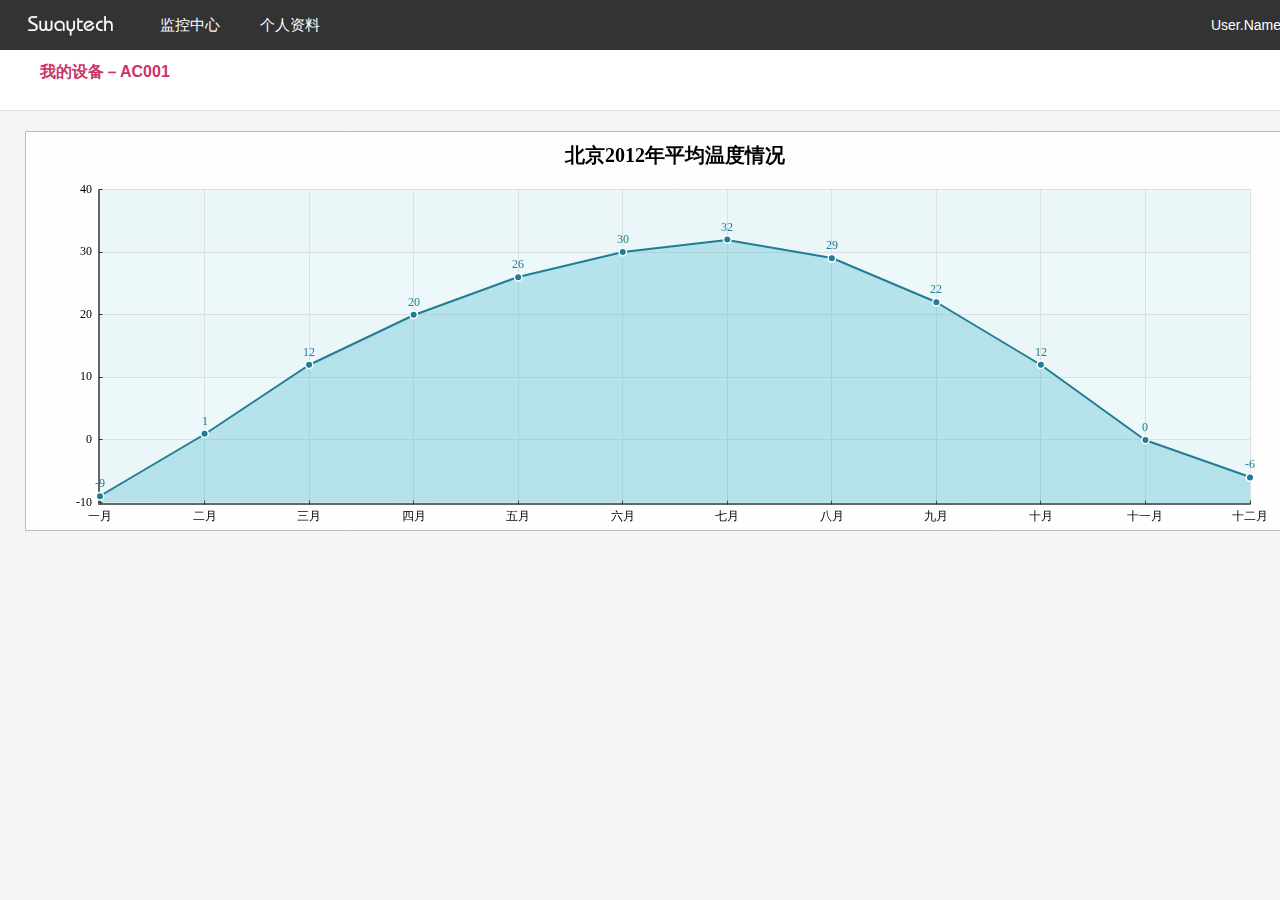
==== data_query.html @ 6d5a9359 "2015-05-06 增加 图片点击放大" ====
<html>

    <head>
		<meta charset="UTF-8" http-equiv="X-UA-Compatible" content="IE=edge">
		<title>实唯物联</title>
		
		<link rel="stylesheet" type="text/css" href="css/style.css">
		<!--<script src="http://code.jquery.com/jquery-2.1.0.min.js"></script>-->
		<script src="js-lib/jquery-2.1.1.min.js"></script>
		<script src="js-lib/ichart.1.2.min.js"></script>
		
		<style type='text/css'>
			#canvasDiv{}
		</style>
		
		<script>
			$( function() {
				var data = [
							{
								name : '北京',
								value:[-9,1,12,20,26,30,32,29,22,12,0,-6],
								color:'#1f7e92',
								line_width:2
							}
					   ];
				   
				var chart = new iChart.Area2D( {
						render : 'canvasDiv',
						data: data,
						title : '北京2012年平均温度情况',
						width : 1300,
						height : 400,
						coordinate: {height:'90%',width:'90%',background_color:'#edf8fa'},
						sub_option: {
							hollow_inside:false,//设置一个点的亮色在外环的效果
							point_size:10
						},
						labels: ["一月","二月","三月","四月","五月","六月","七月","八月","九月","十月","十一月","十二月"]
				} );
				
				chart.draw();
			} );
		</script>	
	
	</head>
	
	<body style="min-width:1349px;overflow-x:hidden">
	
		<header class="header">
            <img class='logo' height=50 src='image/login/swaytech.png' />

            <ul class="nav">
                <li><a href="devs_view.html">监控中心</a></li>
                <li><a href="user.php">个人资料</a></li>
            </ul>

            <ul class="nav right">
                <li id='user_name'>User.Name</li>
                <li><a href="login.html" class="login-out">注销</a></li>
            </ul>
        </header>
		
		<div class="adminbar">
			<p class="title">
				<a  href="javascript:void(0)" onClick="change_tab('main');"><strong>我的设备－AC001</strong></a>
			</p>

			<ul class="nav admin">
				<!--<li><a class="operation-control" href="javascript:void(0)" onClick="change_tab('control');">设备控制</a></li>-->
				<!--<li><a class="operation-setting" href="javascript:void(0)" onClick="change_tab('set');">设备信息</a></li>-->
				<!--<li><a class="operation-data" href="javascript:void(0)" onClick="change_tab('record');">操作记录</a></li>-->
			</ul>

			<ul class="button">
				<li><button class="refresh" onclick="refresh()">刷新</button></li>
			</ul>
		</div>
		
		<div id='tab_main'>
			<div id='canvasDiv' ></div>
		</div>
		
	</body>
	
</html>
---- css/style.css ----
@import url("font.css");

*{margin:0;padding:0;border:0}
html{-webkit-text-size-adjust:none}
body{margin:0 auto;color:#333;background:#f5f5f5;font-size:14px;font-family:"Microsoft Yahei","Helvetica Neue",Helvetica,Arial,sans-serif;line-height:24px;cursor:default}
article,aside,details,figcaption,figure,footer,header,hgroup,nav,section,main{display:block}
input,textarea,button{outline:0;border-radius:2px;font-size:14px;font-family:"Microsoft Yahei","Lucida Grande","Lucida Sans Unicode",Helvetica,Arial,Verdana,sans-serif;-webkit-appearance:none}
input[type="checkbox"]{-webkit-appearance:checkbox}
textarea{resize:none}
label,button{cursor:pointer}
h1,h2,h3,h4,h5,h6{font-size:16px;}
a:link,a:visited{color:#333;text-decoration:none;cursor:pointer;-webkit-transition:.3s ease-in-out;-moz-transition:.3s ease-in-out;-o-transition:.3s ease-in-out;transition:.3s ease-in-out}
a:hover{color:#009999;text-decoration:none}
a.color:link,a.color:visited{color:#009999}
a.color:hover{color:#333}
.clear{clear:both}
::selection{background:#009999;color:#fff}
::-moz-selection{background:#009999;color:#fff}
embed[type="application/thunder_download_plugin"]{display:none}

.green{color:green}
.red{color:red}
.blue{color:blue}

.header{background:#333;height:50px;color:#fff;line-height:50px}
.header .logo{font-size:18px;float:left;margin-right:20px;color:#009999;margin-left:20px}
		
.nav{z-index:10;float:left;display:block;margin:0 auto;list-style:none;font-size:15px}
.nav li{position:relative;float:left;list-style:none}
.nav li a{display:block;margin:0 20px;line-height:50px}
.nav li a:link,.nav li a:visited{color:#fff}
.nav li a:hover{color:#009999}
.nav.right{float:right;font-size:14px;font-weight:normal;margin-right:20px}
.nav.right li a{display:block;margin:0;}
.nav.right li a.login-out{margin-left:20px}
.nav.right li a:hover{color:#009999}
.nav.admin li a{line-height:60px;font-size:14px}
.nav.admin li a:link,.nav.admin li a:visited{color:#333}
.nav.admin li a:hover{color:#009999}
.nav:after{clear:both;display:table;content:"";line-height:0}

main{margin:0 auto;}
main:after{clear:both;display:table;content:"";line-height:0}

.title a{padding-left:20px;line-height:44px;color:#cc3366;font-size:15px}
.title a:hover{color:#3300ff}

.adminbar{height:60px;line-height:80px;background:#fff;padding:0 20px;margin-bottom:20px;border-bottom:1px solid #ddd}
.adminbar .title{float:left;margin-right:10px;padding:0;line-height:60px;}
.adminbar .title strong{font-size:16px}
.adminbar .title span{color:#666;margin-left:10px}
.adminbar .button{float:right;list-style:none;line-height:26px;margin:16px 0 0}
.adminbar .button li{float:left}
.adminbar .view{margin-right:20px;padding:0 10px;border:1px solid #ddd;border-radius:2px}
.adminbar .refresh{line-height:26px;float:right;font-size:13px;padding:0 10px;border:1px solid #ddd;border-radius:2px;background:#fff}
.adminbar .refresh:hover{color:#009999}

table.default{width:100%;border-collapse:collapse;font-size:13px;border:1px solid #ddd}
table.default th{padding:0 20px;background:#fff;font-size:14px;border-bottom:1px solid #eee}
table.default tr{height:50px}
table.default .fff{background:#fff}
table.default .f5{background:#f5f5f5}
table.default td{padding:0 20px;border-top:1px solid #eee}
table.default .status-green{color:green}

table.style2 th{width:100px;text-align:left;}

table.devs_table tr:nth-child(odd) {background:#fff}
table.hover_table tr:hover {opacity:0.5}

.tab_table{list-style:none;width:100%;float:left;margin-bottom:30px;padding:0 10px}
.tab_table .title{margin-bottom:17px;padding-left:20px;text-align:left;font-size:16px;font-weight:bold;color:#009999}
.tab_table tbody th,td{padding:5px 0 5px 30px;text-align:left;font-size:16px;font-weight:normal}
.tab .button{width:100%;float:left;list-style:none;line-height:36px;margin:16px 0 57px 30%}
.tab .button li{float:left;padding-left:60px}
.tab .button .set_button{width:77px;height:43px;line-height:26px;float:right;font-size:17px;padding:0 10px;border:1px solid #ddd;border-radius:4px;background:#fff}
.tab .button .set_button:hover{color:#009999}

.tab_table .alarm_rel{border:1px solid #ddd;padding:5px;width:81px;margin-bottom:10px;font-size:16px}

div#devices1{margin:0 20px 30px}

ul#devices2{list-style:none}
ul#devices2:after{clear:both;display:table;content:"";line-height:0}
ul#devices2 li{width:25%;height:200px;float:left;margin:0 0 30px}
ul#devices2 li .device{margin:0 20px;background:#fff;height:100%;border-radius:2px;border:1px solid #ddd}
ul#devices2 li .device .logo{height:150px;line-height:150px;text-align:center;font-size:18px;color:#009999;border-bottom:1px solid #f5f5f5}
ul#devices2 li .device .name{height:50px;line-height:50px;text-align:center;}
ul#devices2 li:hover{opacity:0.6}

ul#new_img{list-style:none;margin-bottom:30px}
ul#new_img:after{clear:both;display:table;content:"";line-height:0}
ul#new_img li{width:25%;float:left}
ul#new_img li .img{margin:5px 20px;padding:10px;background:#fff;position:relative;border-radius:2px;border:1px solid #ddd}
ul#new_img li time{font-size:13px;position:absolute;bottom:6px;padding:5px 10px}
ul#new_img li img{width:100%;display:block}

#dev_info{width:100%;height:250px;padding:20px;margin-bottom:30px;background:#303030}
.dev_info_li,.data_info_li{list-style:none;float:left;width:34%;height:100%;background:rgba(255,255,255,0.95);border-radius:2px;}
.data_info_li{margin-left:40px}
.dev_info_li table{margin-top:20px;width:100%;padding:0 20px}
.dev_info_li caption{padding-left:20px;line-height:20px;margin-bottom:10px;text-align:left}
.dev_info_li th{font-weight:500}

.data_info_li table{margin-top:20px;width:100%;padding:0 20px}
.data_info_li caption{padding-left:20px;line-height:20px;margin-bottom:10px;text-align:left}
.data_info_li th{font-weight:500}

.modules{list-style:none;width:100%;float:left;margin-bottom:30px;padding:0 10px}
.modules .title{padding:0 0 0 10px;border-bottom:1px solid #eee;margin:0 10px;margin-bottom:8px}
.module{float:left;padding:0 5px;width:47.5%;background:#fff;margin:5px 10px;border-radius:2px;border:1px solid #ddd}

li.module .flot_holder{width:100%;height:240px}
#tooltip{position:absolute;border:1px solid rgb(255, 221, 221);padding:2px;opacity:0.8;top:470px;left:472px;display:block;background-color:rgb(255, 238, 238)}

#operation-data{width:1000px;display:none}
#operation-data .data{padding-bottom:10px}
#operation-control{display:none}
#operation-setting{display:none;width:500px}
#operation-setting .setting{padding:10px;}
#operation-setting .title{border-bottom:1px solid #ddd}

input[type="text"],input[type="password"]{border:1px solid #ddd;padding:10px;width:278px;margin-bottom:10px}
label{line-height:38px}
input[type="checkbox"]{margin-right:10px}
input[type="submit"]{padding:10px 20px;cursor:pointer;color:#fff;background:#009999}
input[type="submit"]:hover{color:#009999;background:#ddd}

.login{position:absolute;top:50%;left:50%;margin:-88px 0 0 -150px}
form#loginform{width:300px;margin:0 auto}
form#loginform:after{clear:both;display:table;content:"";line-height:0}
form#loginform input[type="submit"]{float:right}
form#loginform input[type="text"],form#loginform input[type="password"]{margin-bottom:30px}

form#user_edit{margin:30px 0 0 100px}
form#user_edit p.desc{margin-bottom:14px}
form#user_edit table th{width:100px;text-align:left}

#alarm_ul{list-style-type:none;border-radius:4px;text-align:center;position:absolute;left:60%;top:45%;width:280px;height:80px;line-height:80px;background:rgb(255,120,120)}

footer{text-align:center;background:#fff;padding:20px;}
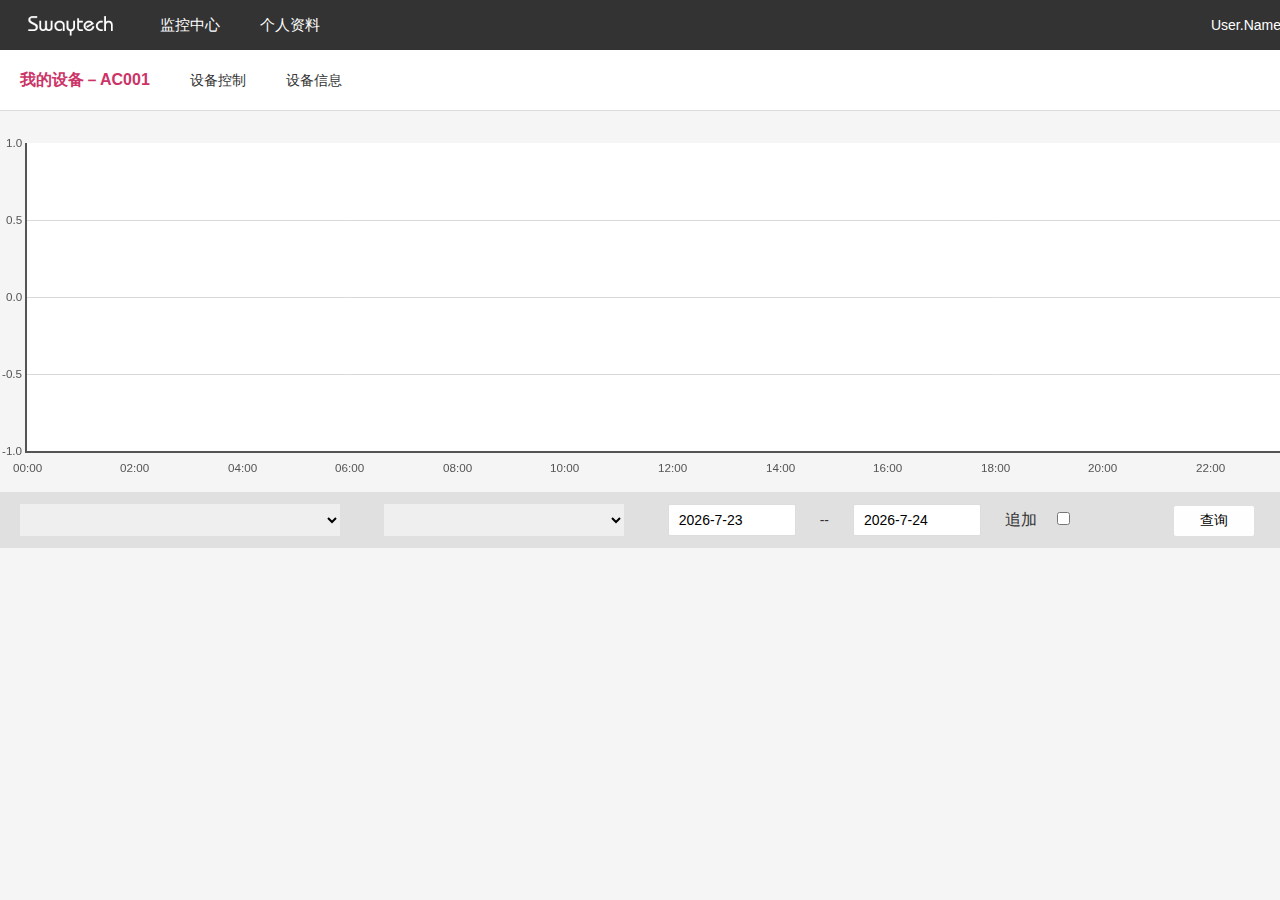
==== commit 1bcbc0b0: "add data-query" ====
--- a/data_query.html
+++ b/data_query.html
@@ -7,38 +7,25 @@
 		<link rel="stylesheet" type="text/css" href="css/style.css">
 		<!--<script src="http://code.jquery.com/jquery-2.1.0.min.js"></script>-->
 		<script src="js-lib/jquery-2.1.1.min.js"></script>
-		<script src="js-lib/ichart.1.2.min.js"></script>
+		<script src="js-lib/jquery.flot.0.8.3.min.js"></script>
+		<script src="js-lib/jquery.flot.0.8.3.time.min.js"></script>
+		<script src="my-js/data_query/data_query.js"></script>
 		
 		<style type='text/css'>
-			#canvasDiv{}
+			#plot_div{border-style:none;width:100%;height:300px;}
+			#input_div{padding:12px 0;width:100%;height:32px;margin:10px 0;background:#e0e0e0}
+			select, input{height:100%;margin:0 20px;padding:0 10px;}
+			#dev_sel{width:320px}
+			#did_sel{width:240px}
+			#t1_input,#t2_input{width:128px}
+			#box{height:13px;}
+			#show{margin-left:90px;width:80px;height:30px;background:#fefefe;}
+			#show:hover{background:#eee;}
 		</style>
 		
 		<script>
 			$( function() {
-				var data = [
-							{
-								name : '北京',
-								value:[-9,1,12,20,26,30,32,29,22,12,0,-6],
-								color:'#1f7e92',
-								line_width:2
-							}
-					   ];
-				   
-				var chart = new iChart.Area2D( {
-						render : 'canvasDiv',
-						data: data,
-						title : '北京2012年平均温度情况',
-						width : 1300,
-						height : 400,
-						coordinate: {height:'90%',width:'90%',background_color:'#edf8fa'},
-						sub_option: {
-							hollow_inside:false,//设置一个点的亮色在外环的效果
-							point_size:10
-						},
-						labels: ["一月","二月","三月","四月","五月","六月","七月","八月","九月","十月","十一月","十二月"]
-				} );
-				
-				chart.draw();
+				data_query_init();
 			} );
 		</script>	
 	
@@ -60,15 +47,14 @@
             </ul>
         </header>
 		
-		<div class="adminbar">
-			<p class="title">
-				<a  href="javascript:void(0)" onClick="change_tab('main');"><strong>我的设备－AC001</strong></a>
+		<div class='adminbar'>
+			<p class='title'>
+				<a class='title' href="javascript:void(0)" onClick=""><strong>我的设备－AC001</strong></a>
 			</p>
 
 			<ul class="nav admin">
-				<!--<li><a class="operation-control" href="javascript:void(0)" onClick="change_tab('control');">设备控制</a></li>-->
-				<!--<li><a class="operation-setting" href="javascript:void(0)" onClick="change_tab('set');">设备信息</a></li>-->
-				<!--<li><a class="operation-data" href="javascript:void(0)" onClick="change_tab('record');">操作记录</a></li>-->
+				<li><a class="operation-control" href="javascript:void(0)" onClick="change_tab('control');">设备控制</a></li>
+				<li><a class="operation-setting" href="javascript:void(0)" onClick="change_tab('set');">设备信息</a></li>
 			</ul>
 
 			<ul class="button">
@@ -76,9 +62,19 @@
 			</ul>
 		</div>
 		
-		<div id='tab_main'>
-			<div id='canvasDiv' ></div>
+		<div id='plot_div'></div>
+		
+		<div id='input_div'>
+			<select id='dev_sel'></select>
+			<select id='did_sel'></select>
+			<input id='t1_input' type='text' />
+			--
+			<input id='t2_input' type='text' />
+			<span id='append_box' style='height:32px;font-size:16px;'>追加<input id='box' type='checkbox'></span>
+			<button id='show' type='button' >查询</button>
 		</div>
+		
+		<ul id='ul_list' style='height:300px;width:100%;vertical-align:middle;text-align:center;font-size:16px;'></ul>
 		
 	</body>
 	
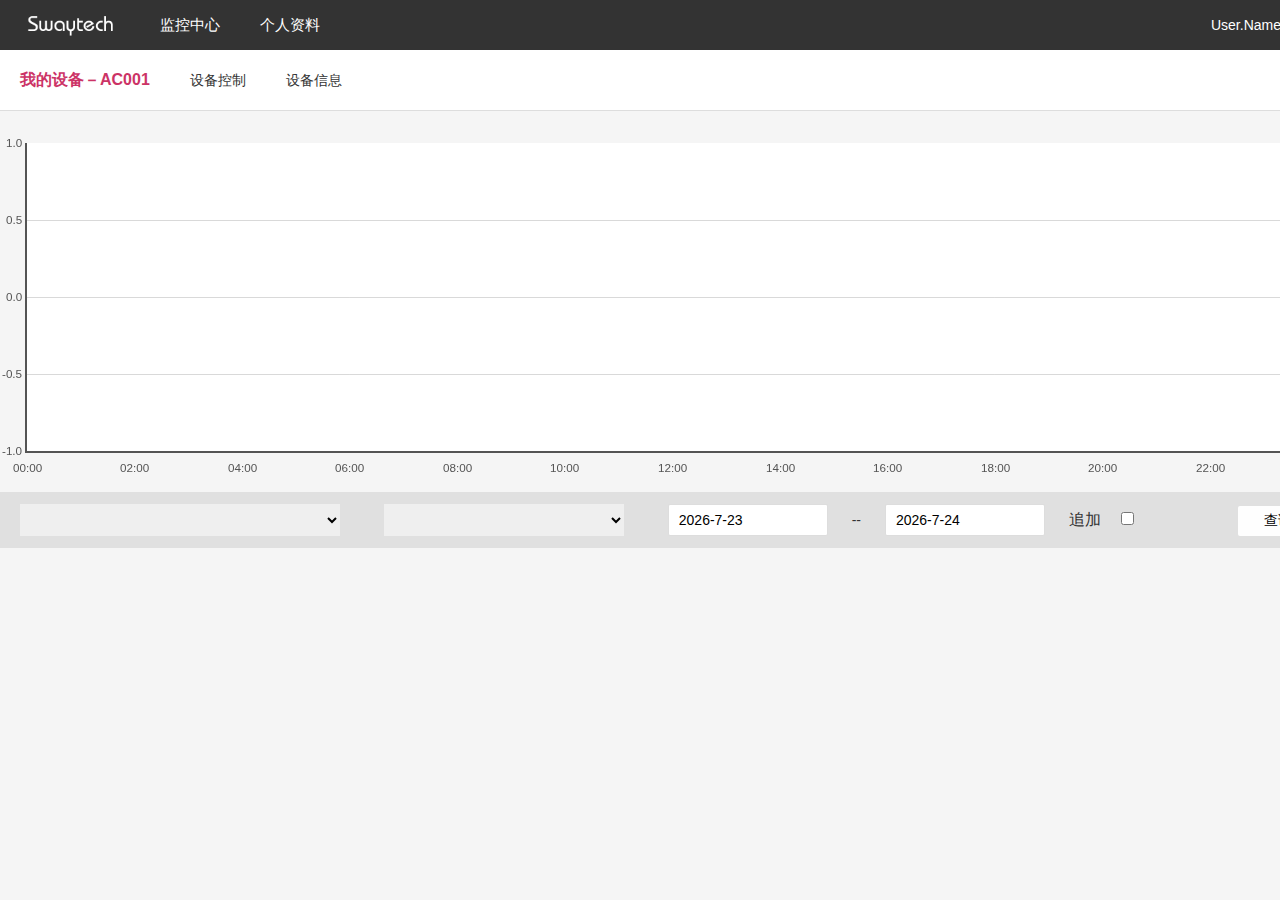
==== commit 8e444539: "2015-05-09 improve data query" ====
--- a/data_query.html
+++ b/data_query.html
@@ -17,7 +17,7 @@
 			select, input{height:100%;margin:0 20px;padding:0 10px;}
 			#dev_sel{width:320px}
 			#did_sel{width:240px}
-			#t1_input,#t2_input{width:128px}
+			#t1_input,#t2_input{width:160px}
 			#box{height:13px;}
 			#show{margin-left:90px;width:80px;height:30px;background:#fefefe;}
 			#show:hover{background:#eee;}
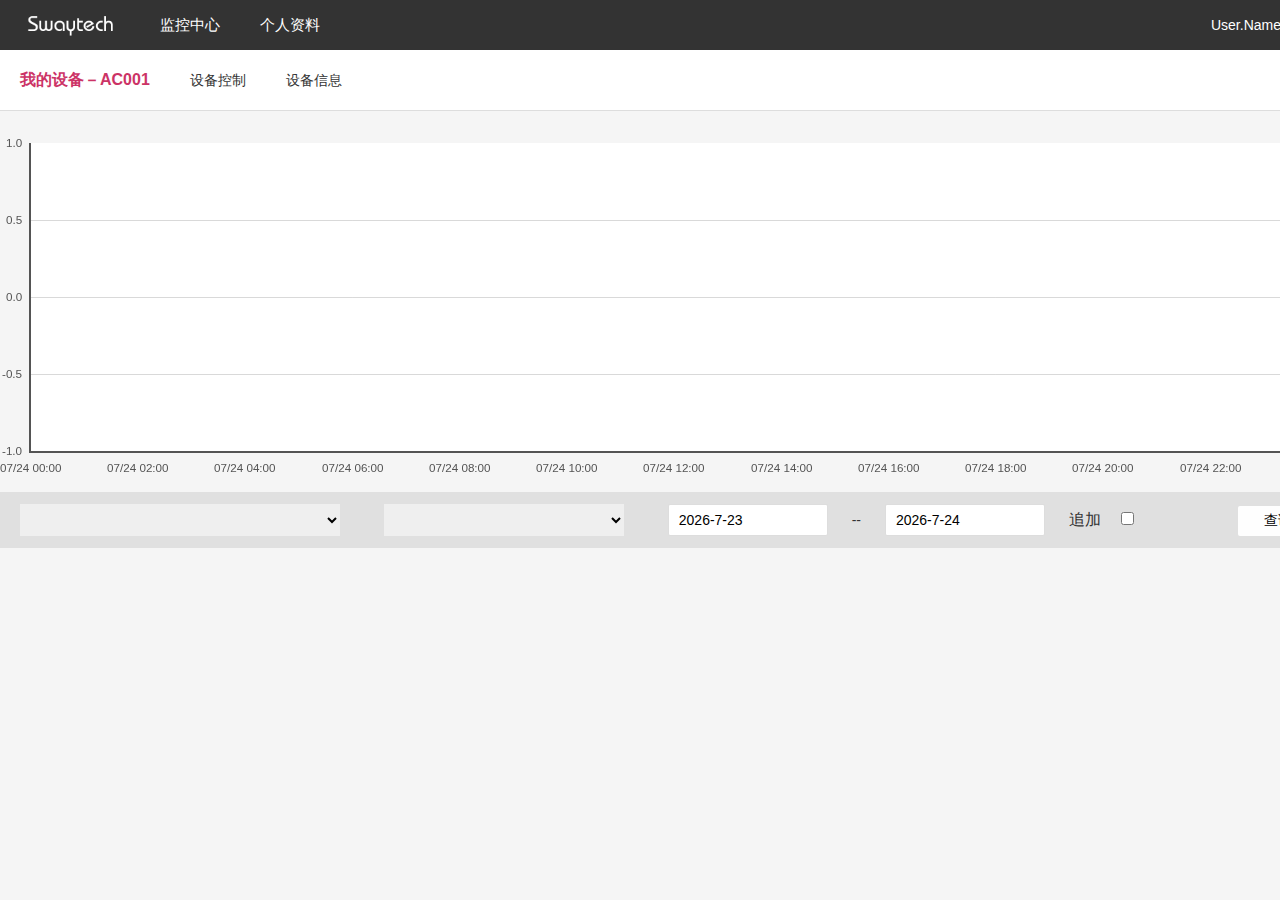
==== commit 317762d1: "2015-05-11" ====
--- a/data_query.html
+++ b/data_query.html
@@ -13,25 +13,35 @@
 		
 		<style type='text/css'>
 			#plot_div{border-style:none;width:100%;height:300px;}
-			#input_div{padding:12px 0;width:100%;height:32px;margin:10px 0;background:#e0e0e0}
+			#input_div{padding:12px 0;width:100%;height:32px;margin:10px 0 0 0;background:#e0e0e0}
 			select, input{height:100%;margin:0 20px;padding:0 10px;}
 			#dev_sel{width:320px}
 			#did_sel{width:240px}
 			#t1_input,#t2_input{width:160px}
 			#box{height:13px;}
-			#show{margin-left:90px;width:80px;height:30px;background:#fefefe;}
-			#show:hover{background:#eee;}
+			.button_1{margin-left:90px;width:80px;height:30px;background:#fefefe;}
+			.button_1:hover{background:#eee;}
 		</style>
 		
 		<script>
 			$( function() {
-				data_query_init();
+			
+				var user = '';
+				
+				$.post( "my-php/get_user.php", function( data ) {
+					if( data=='' )
+						return;
+					user = data;
+					$('#user_name').html( user );
+				} );
+				
+				data_query_init();			
 			} );
 		</script>	
-	
+		
 	</head>
 	
-	<body style="min-width:1349px;overflow-x:hidden">
+	<body style="min-width:1349px;min-height:768px;overflow-x:hidden">
 	
 		<header class="header">
             <img class='logo' height=50 src='image/login/swaytech.png' />
@@ -70,12 +80,14 @@
 			<input id='t1_input' type='text' />
 			--
 			<input id='t2_input' type='text' />
-			<span id='append_box' style='height:32px;font-size:16px;'>追加<input id='box' type='checkbox'></span>
-			<button id='show' type='button' >查询</button>
+			<span id='append_box' style='height:32px;font-size:16px;'>追加<input id='box' type='checkbox'/></span>
+			<button id='show' class='button_1' type='button' >查询</button>
 		</div>
 		
-		<ul id='ul_list' style='height:300px;width:100%;vertical-align:middle;text-align:center;font-size:16px;'></ul>
+		<table id='line_list' class="default devs_table"><tbody></tbody></table>
 		
+		<div id="tooltip"></div>
+
 	</body>
 	
 </html>	--- a/css/style.css
+++ b/css/style.css
@@ -98,7 +98,7 @@
 #dev_info{width:100%;height:250px;padding:20px;margin-bottom:30px;background:#303030}
 .dev_info_li,.data_info_li{list-style:none;float:left;width:34%;height:100%;background:rgba(255,255,255,0.95);border-radius:2px;}
 .data_info_li{margin-left:40px}
-.dev_info_li table{margin-top:20px;width:100%;padding:0 20px}
+.dev_info_li table{margin-top:20px;width:100%;padding:0 15px}
 .dev_info_li caption{padding-left:20px;line-height:20px;margin-bottom:10px;text-align:left}
 .dev_info_li th{font-weight:500}
 
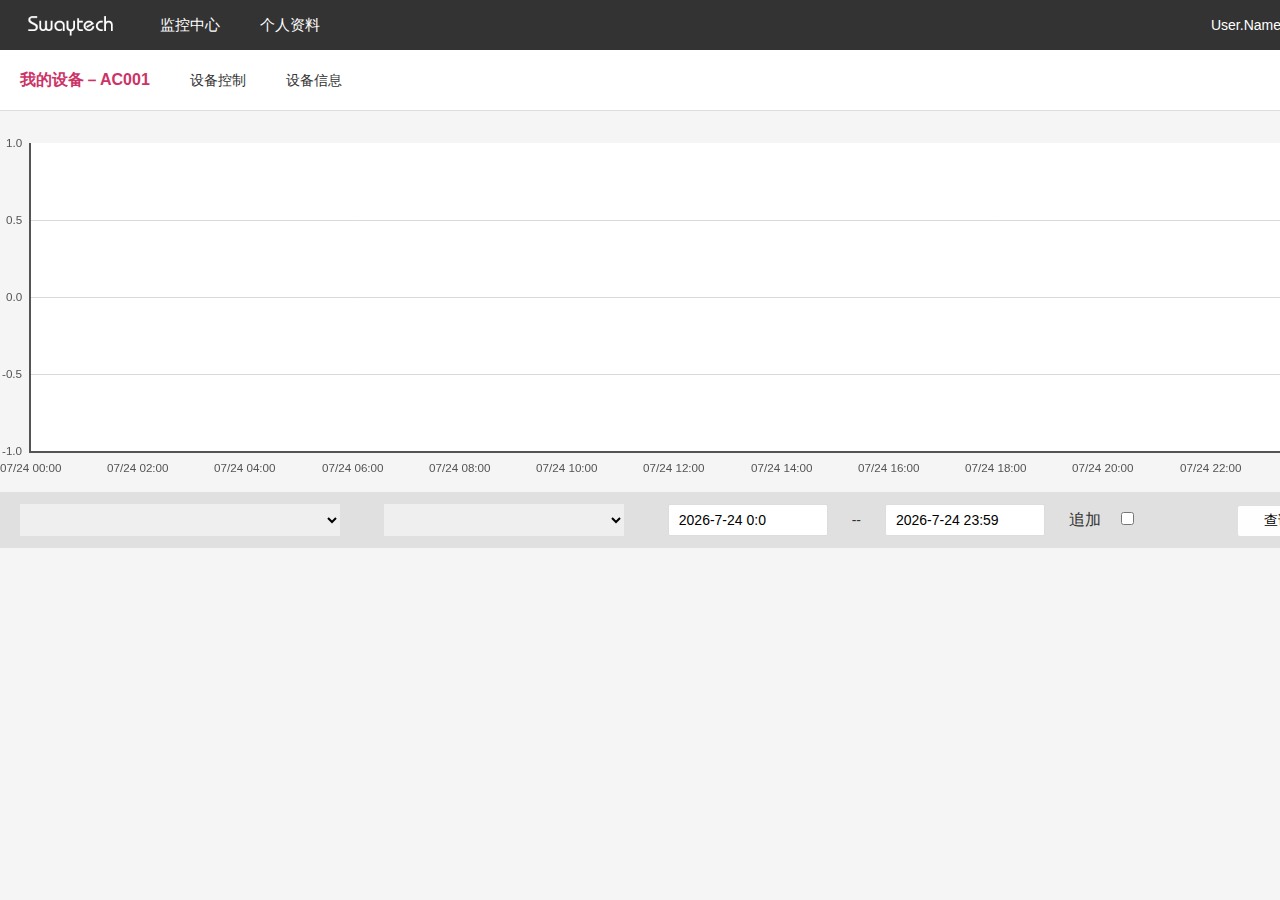
==== commit bf7b32a6: "add title logo" ====
--- a/data_query.html
+++ b/data_query.html
@@ -3,14 +3,16 @@
     <head>
 		<meta charset="UTF-8" http-equiv="X-UA-Compatible" content="IE=edge">
 		<title>实唯物联</title>
-		
+
+		<link rel='shortcut icon' href='./images/login/logo.png' />
+
 		<link rel="stylesheet" type="text/css" href="css/style.css">
 		<!--<script src="http://code.jquery.com/jquery-2.1.0.min.js"></script>-->
 		<script src="js-lib/jquery-2.1.1.min.js"></script>
 		<script src="js-lib/jquery.flot.0.8.3.min.js"></script>
 		<script src="js-lib/jquery.flot.0.8.3.time.min.js"></script>
 		<script src="my-js/data_query/data_query.js"></script>
-		
+
 		<style type='text/css'>
 			#plot_div{border-style:none;width:100%;height:300px;}
 			#input_div{padding:12px 0;width:100%;height:32px;margin:10px 0 0 0;background:#e0e0e0}
@@ -22,29 +24,29 @@
 			.button_1{margin-left:90px;width:80px;height:30px;background:#fefefe;}
 			.button_1:hover{background:#eee;}
 		</style>
-		
+
 		<script>
 			$( function() {
-			
+
 				var user = '';
-				
+
 				$.post( "my-php/get_user.php", function( data ) {
 					if( data=='' )
 						return;
 					user = data;
 					$('#user_name').html( user );
 				} );
-				
-				data_query_init();			
+
+				data_query_init();
 			} );
-		</script>	
-		
+		</script>
+
 	</head>
-	
+
 	<body style="min-width:1349px;min-height:768px;overflow-x:hidden">
-	
+
 		<header class="header">
-            <img class='logo' height=50 src='image/login/swaytech.png' />
+            <img class='logo' height=50 src='images/login/swaytech.png' />
 
             <ul class="nav">
                 <li><a href="devs_view.html">监控中心</a></li>
@@ -56,7 +58,7 @@
                 <li><a href="login.html" class="login-out">注销</a></li>
             </ul>
         </header>
-		
+
 		<div class='adminbar'>
 			<p class='title'>
 				<a class='title' href="javascript:void(0)" onClick=""><strong>我的设备－AC001</strong></a>
@@ -71,9 +73,9 @@
 				<li><button class="refresh" onclick="refresh()">刷新</button></li>
 			</ul>
 		</div>
-		
+
 		<div id='plot_div'></div>
-		
+
 		<div id='input_div'>
 			<select id='dev_sel'></select>
 			<select id='did_sel'></select>
@@ -83,11 +85,11 @@
 			<span id='append_box' style='height:32px;font-size:16px;'>追加<input id='box' type='checkbox'/></span>
 			<button id='show' class='button_1' type='button' >查询</button>
 		</div>
-		
+
 		<table id='line_list' class="default devs_table"><tbody></tbody></table>
-		
+
 		<div id="tooltip"></div>
 
 	</body>
-	
-</html>	+
+</html>
--- a/css/style.css
+++ b/css/style.css
@@ -73,8 +73,9 @@
 .tab_table tbody th,td{padding:5px 0 5px 30px;text-align:left;font-size:16px;font-weight:normal}
 .tab .button{width:100%;float:left;list-style:none;line-height:36px;margin:16px 0 57px 30%}
 .tab .button li{float:left;padding-left:60px}
-.tab .button .set_button{width:77px;height:43px;line-height:26px;float:right;font-size:17px;padding:0 10px;border:1px solid #ddd;border-radius:4px;background:#fff}
+.tab .button .set_button, .set_button{width:77px;height:43px;line-height:26px;float:right;font-size:17px;padding:0 10px;border:1px solid #ddd;border-radius:4px;background:#fff}
 .tab .button .set_button:hover{color:#009999}
+.set_button:hover{color:#009999}
 
 .tab_table .alarm_rel{border:1px solid #ddd;padding:5px;width:81px;margin-bottom:10px;font-size:16px}
 
